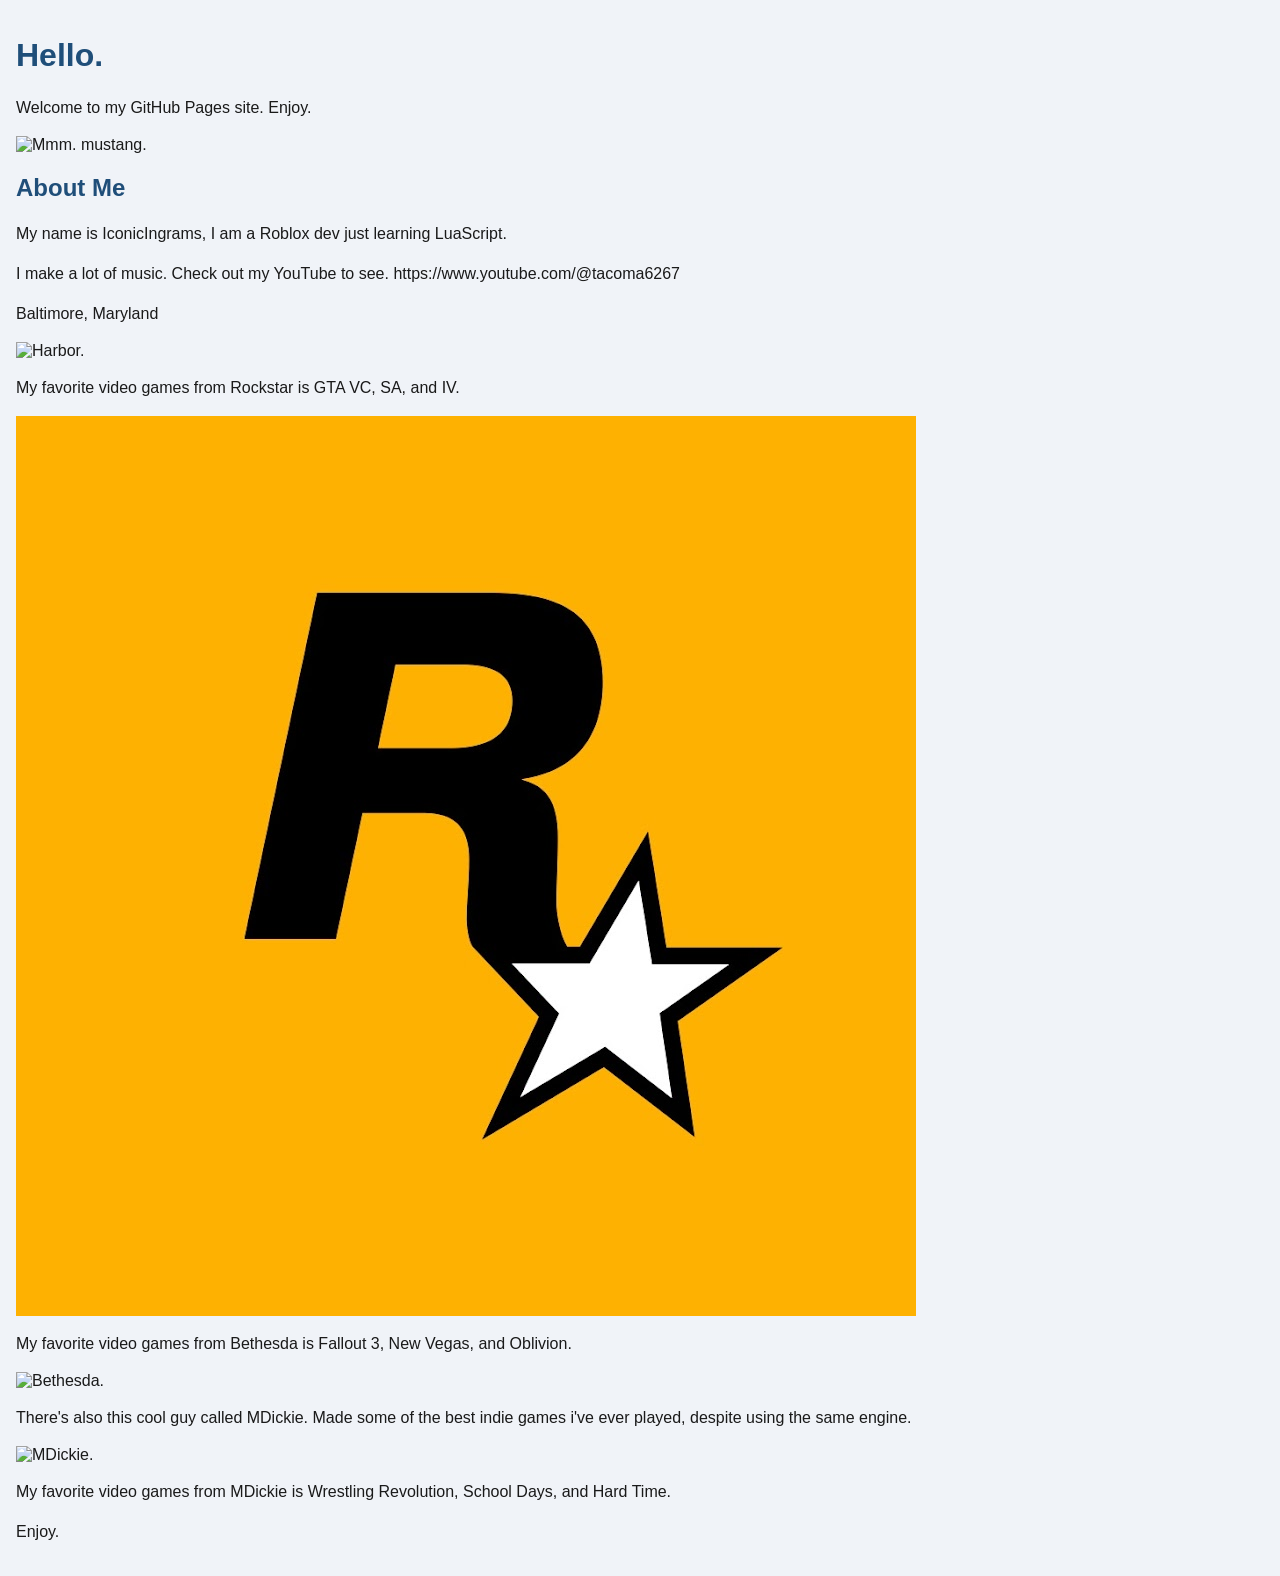
==== index.html @ 725722b7 "added somethin" ====
<!DOCTYPE html>
<html>
<head>
    <title>IconicIngrams</title>
    <link rel="stylesheet" href="styles.css">
</head>
<body>
    <h1>Hello.</h1>
    <p>Welcome to my GitHub Pages site. Enjoy.</p>
    <img src="images/BluMustang.jpg" alt="Mmm. mustang.">
    <h2>About Me</h2>
    <p>My name is IconicIngrams, I am a Roblox dev just learning LuaScript.</p>
    <p>I make a lot of music. Check out my YouTube to see. https://www.youtube.com/@tacoma6267</p>
    <p>Baltimore, Maryland</p>
    <img src="images/harbur.jpg" alt="Harbor.">
    <p>My favorite video games from Rockstar is GTA VC, SA, and IV.</p>
    <img src="images/rockstar.jpg" alt="Rockstar Games.">
    <p>My favorite video games from Bethesda is Fallout 3, New Vegas, and Oblivion.</p>
    <img src="images/bethesda.jpg" alt="Bethesda.">
    <p>There's also this cool guy called MDickie. Made some of the best indie games i've ever played, despite using the same engine.</p>
    <img src="images/mdickie.jpg" alt="MDickie.">
    <p>My favorite video games from MDickie is Wrestling Revolution, School Days, and Hard Time.</p>
    <p>Enjoy.</p>
</body>
</html>
---- styles.css ----
body {
    font-family: Arial, sans-serif;
    margin: 0;
    padding: 1rem;
    background: #f0f3f8;
    color: #1a1a1a;
}

h1, h2 {
    color: #1f4e79;
}

p {
    line-height: 1.5;
}

img {
    max-width: 100%;
    height: auto;
    display: block;
    margin: 0.5rem 0;
}
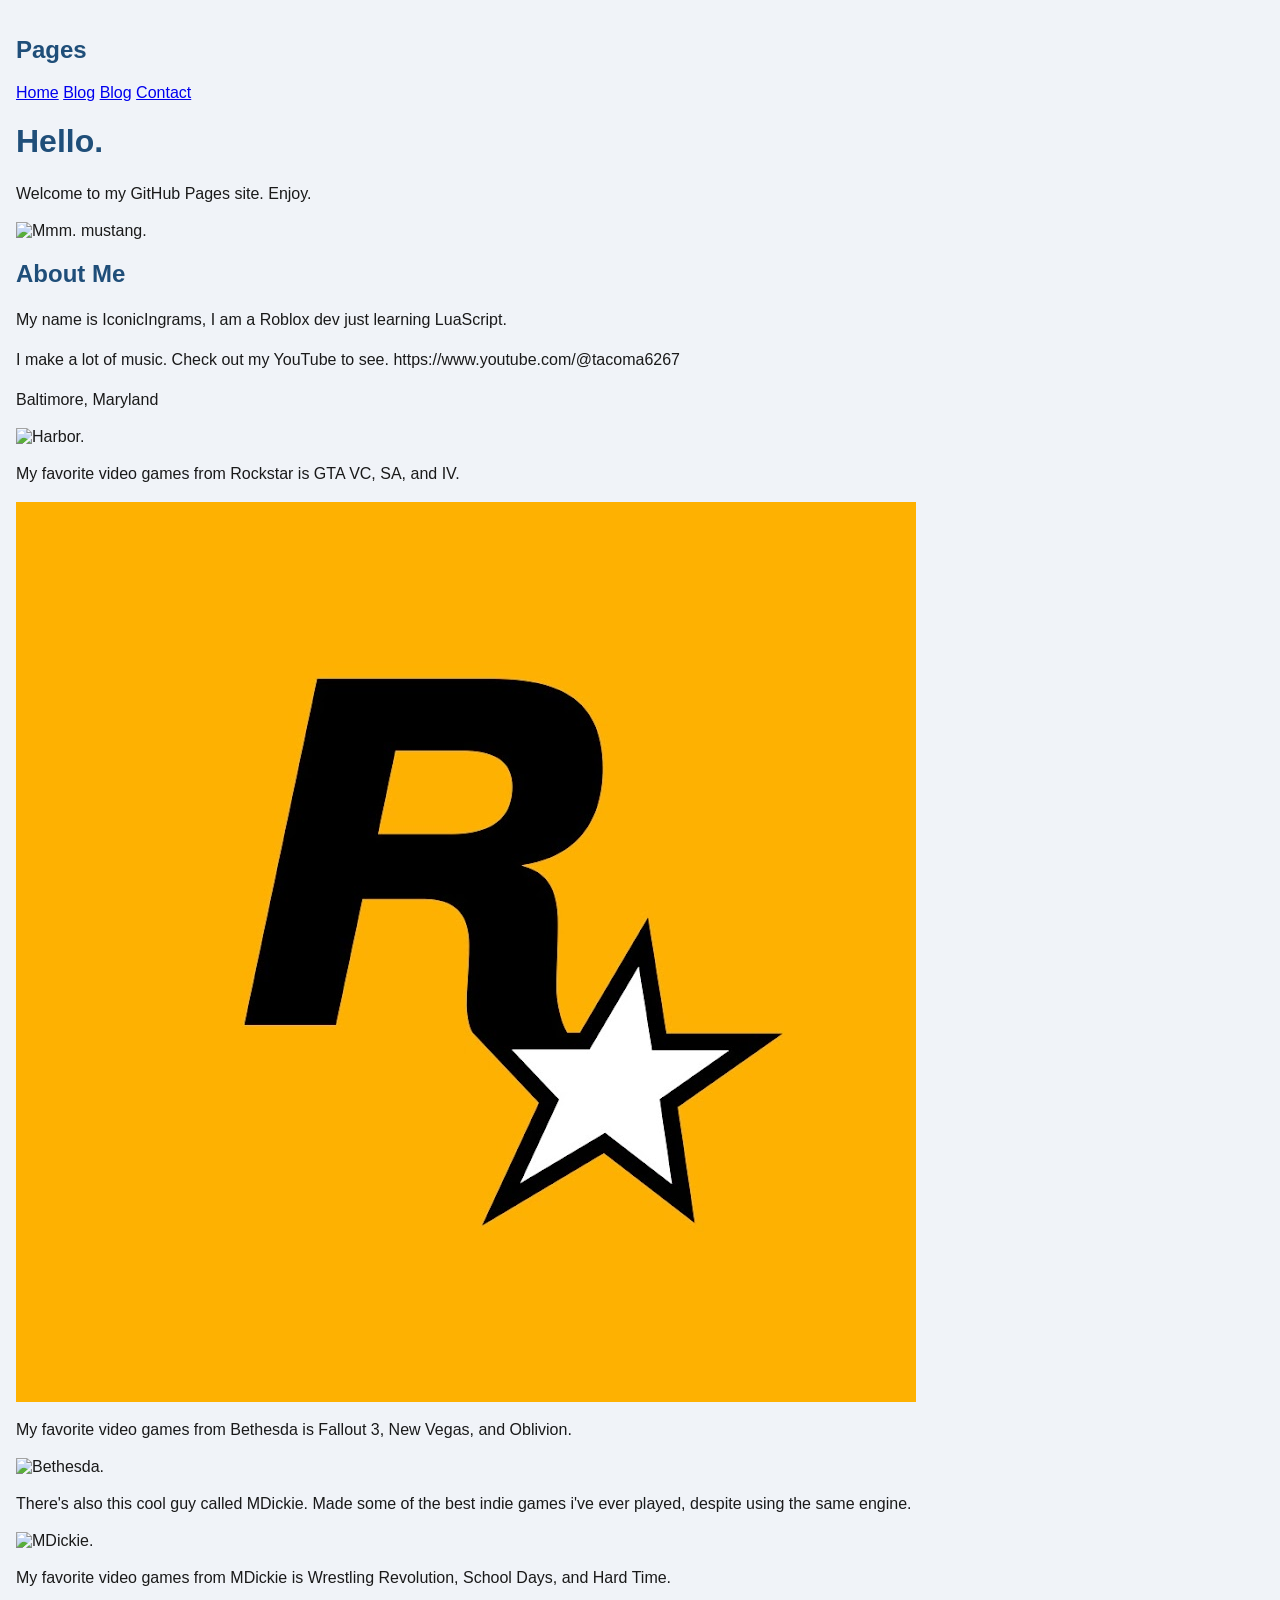
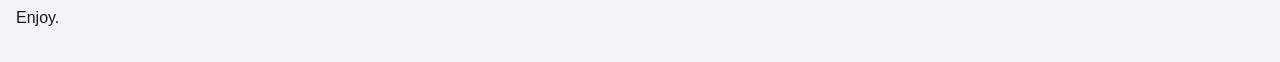
==== commit 43dcbe00: "uhhhhhh" ====
--- a/index.html
+++ b/index.html
@@ -5,21 +5,31 @@
     <link rel="stylesheet" href="styles.css">
 </head>
 <body>
-    <h1>Hello.</h1>
-    <p>Welcome to my GitHub Pages site. Enjoy.</p>
-    <img src="images/BluMustang.jpg" alt="Mmm. mustang.">
-    <h2>About Me</h2>
-    <p>My name is IconicIngrams, I am a Roblox dev just learning LuaScript.</p>
-    <p>I make a lot of music. Check out my YouTube to see. https://www.youtube.com/@tacoma6267</p>
-    <p>Baltimore, Maryland</p>
-    <img src="images/harbur.jpg" alt="Harbor.">
-    <p>My favorite video games from Rockstar is GTA VC, SA, and IV.</p>
-    <img src="images/rockstar.jpg" alt="Rockstar Games.">
-    <p>My favorite video games from Bethesda is Fallout 3, New Vegas, and Oblivion.</p>
-    <img src="images/bethesda.jpg" alt="Bethesda.">
-    <p>There's also this cool guy called MDickie. Made some of the best indie games i've ever played, despite using the same engine.</p>
-    <img src="images/mdickie.jpg" alt="MDickie.">
-    <p>My favorite video games from MDickie is Wrestling Revolution, School Days, and Hard Time.</p>
-    <p>Enjoy.</p>
+    <div class="wrapper">
+        <aside class="sidebar">
+            <h2>Pages</h2>
+            <a href="index.html">Home</a>            <a href="blog.html">Blog</a>            <a href="blog.html">Blog</a>
+            <a href="contact.html">Contact</a>
+        </aside>
+
+        <main class="main-content">
+            <h1>Hello.</h1>
+            <p>Welcome to my GitHub Pages site. Enjoy.</p>
+            <img src="images/BluMustang.jpg" alt="Mmm. mustang.">
+            <h2>About Me</h2>
+            <p>My name is IconicIngrams, I am a Roblox dev just learning LuaScript.</p>
+            <p>I make a lot of music. Check out my YouTube to see. https://www.youtube.com/@tacoma6267</p>
+            <p>Baltimore, Maryland</p>
+            <img src="images/harbur.jpg" alt="Harbor.">
+            <p>My favorite video games from Rockstar is GTA VC, SA, and IV.</p>
+            <img src="images/rockstar.jpg" alt="Rockstar Games.">
+            <p>My favorite video games from Bethesda is Fallout 3, New Vegas, and Oblivion.</p>
+            <img src="images/bethesda.jpg" alt="Bethesda.">
+            <p>There's also this cool guy called MDickie. Made some of the best indie games i've ever played, despite using the same engine.</p>
+            <img src="images/mdickie.jpg" alt="MDickie.">
+            <p>My favorite video games from MDickie is Wrestling Revolution, School Days, and Hard Time.</p>
+            <p>Enjoy.</p>
+        </main>
+    </div>
 </body>
 </html>
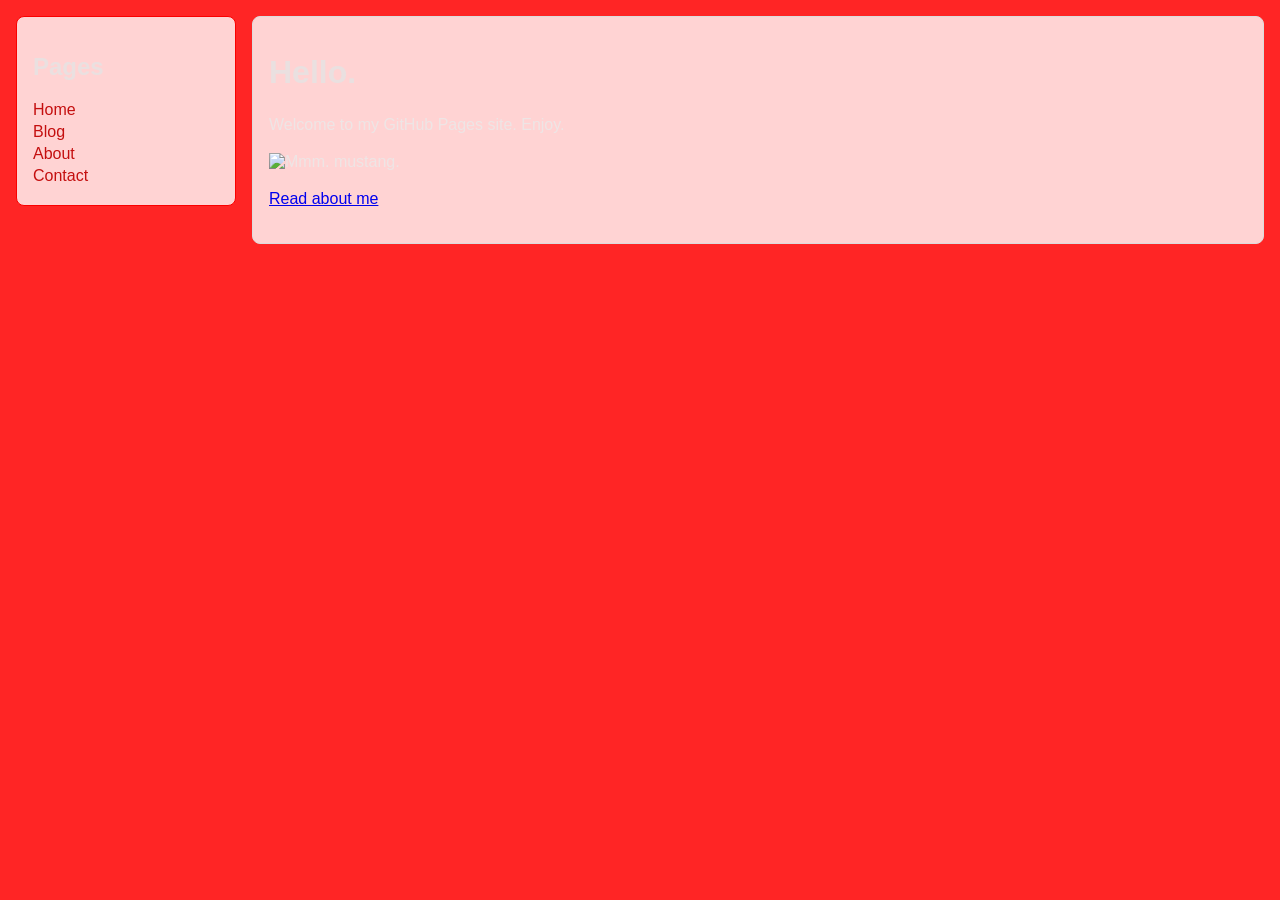
==== commit f99466b3: "fork edit" ====
--- a/index.html
+++ b/index.html
@@ -1,14 +1,16 @@
 <!DOCTYPE html>
 <html>
 <head>
-    <title>IconicIngrams</title>
+    <title>Point Dev</title>
     <link rel="stylesheet" href="styles.css">
 </head>
 <body>
     <div class="wrapper">
         <aside class="sidebar">
             <h2>Pages</h2>
-            <a href="index.html">Home</a>            <a href="blog.html">Blog</a>            <a href="blog.html">Blog</a>
+            <a href="index.html">Home</a>            
+            <a href="blog.html">Blog</a>
+            <a href="about.html">About</a>
             <a href="contact.html">Contact</a>
         </aside>
 
@@ -16,19 +18,7 @@
             <h1>Hello.</h1>
             <p>Welcome to my GitHub Pages site. Enjoy.</p>
             <img src="images/BluMustang.jpg" alt="Mmm. mustang.">
-            <h2>About Me</h2>
-            <p>My name is IconicIngrams, I am a Roblox dev just learning LuaScript.</p>
-            <p>I make a lot of music. Check out my YouTube to see. https://www.youtube.com/@tacoma6267</p>
-            <p>Baltimore, Maryland</p>
-            <img src="images/harbur.jpg" alt="Harbor.">
-            <p>My favorite video games from Rockstar is GTA VC, SA, and IV.</p>
-            <img src="images/rockstar.jpg" alt="Rockstar Games.">
-            <p>My favorite video games from Bethesda is Fallout 3, New Vegas, and Oblivion.</p>
-            <img src="images/bethesda.jpg" alt="Bethesda.">
-            <p>There's also this cool guy called MDickie. Made some of the best indie games i've ever played, despite using the same engine.</p>
-            <img src="images/mdickie.jpg" alt="MDickie.">
-            <p>My favorite video games from MDickie is Wrestling Revolution, School Days, and Hard Time.</p>
-            <p>Enjoy.</p>
+            <p><a href="about.html">Read about me</a></p>
         </main>
     </div>
 </body>
--- a/styles.css
+++ b/styles.css
@@ -2,12 +2,12 @@
     font-family: Arial, sans-serif;
     margin: 0;
     padding: 1rem;
-    background: #f0f3f8;
-    color: #1a1a1a;
+    background: #ff0000da;
+    color: #eee5e5;
 }
 
 h1, h2 {
-    color: #1f4e79;
+    color: #eae0e0;
 }
 
 p {
@@ -20,3 +20,35 @@
     display: block;
     margin: 0.5rem 0;
 }
+
+.wrapper {
+    display: grid;
+    grid-template-columns: 220px 1fr;
+    gap: 1rem;
+}
+
+.sidebar {
+    background: #ffffffcc;
+    border: 1px solid #fa0000;
+    border-radius: 8px;
+    padding: 1rem;
+    height: fit-content;
+}
+
+.sidebar a {
+    display: block;
+    color: #c40f0f;
+    text-decoration: none;
+    margin: 0.25rem 0;
+}
+
+.sidebar a:hover {
+    text-decoration: underline;
+}
+
+.main-content {
+    background: #ffffffcc;
+    border: 1px solid #dcdcdc;
+    border-radius: 8px;
+    padding: 1rem;
+}
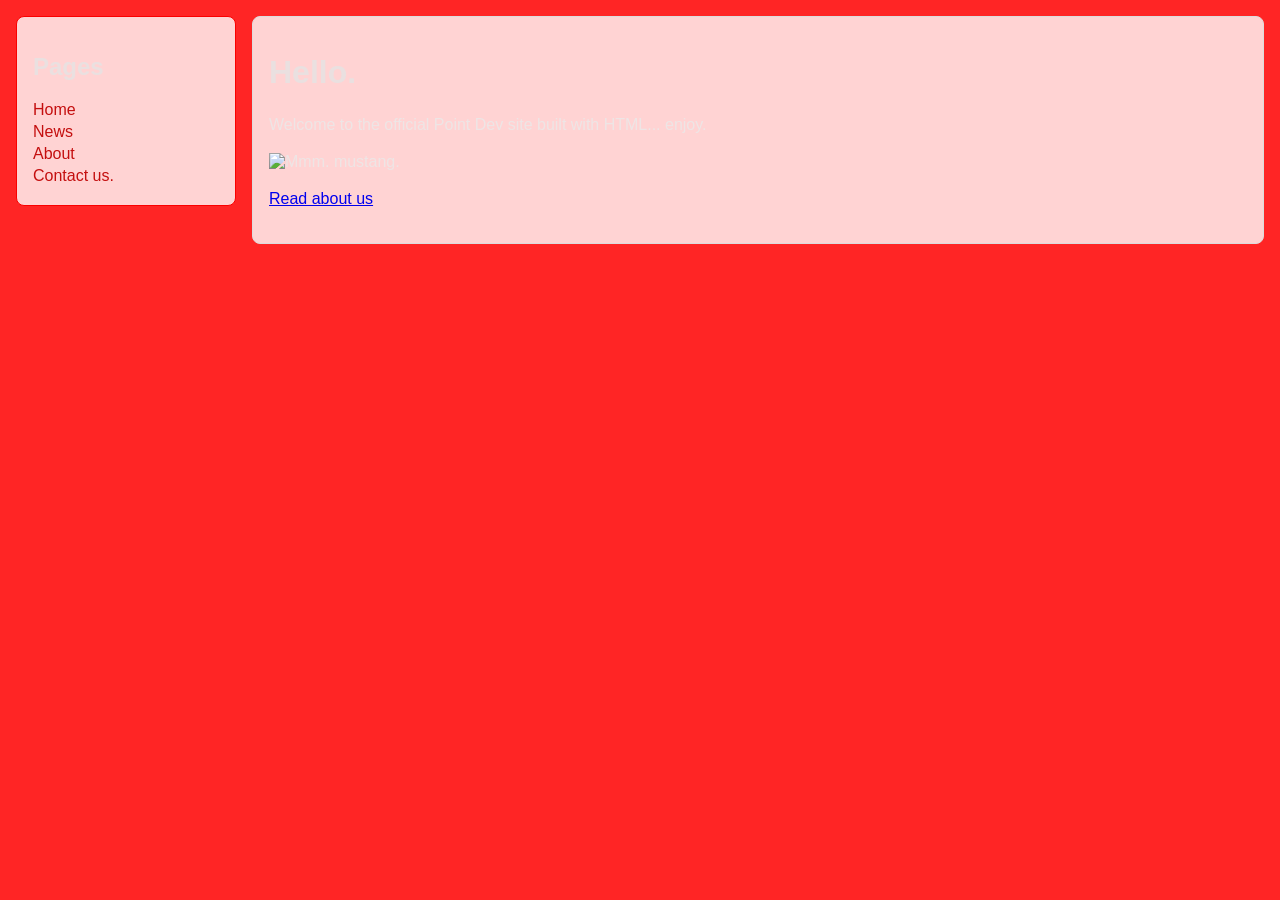
==== commit cfc8c5ea: "edit" ====
--- a/index.html
+++ b/index.html
@@ -9,16 +9,16 @@
         <aside class="sidebar">
             <h2>Pages</h2>
             <a href="index.html">Home</a>            
-            <a href="blog.html">Blog</a>
+            <a href="news.html">News</a>
             <a href="about.html">About</a>
-            <a href="contact.html">Contact</a>
+            <a href="contact.html">Contact us.</a>
         </aside>
 
         <main class="main-content">
             <h1>Hello.</h1>
-            <p>Welcome to my GitHub Pages site. Enjoy.</p>
+            <p>Welcome to the official Point Dev site built with HTML... enjoy.</p>
             <img src="images/BluMustang.jpg" alt="Mmm. mustang.">
-            <p><a href="about.html">Read about me</a></p>
+            <p><a href="about.html">Read about us</a></p>
         </main>
     </div>
 </body>
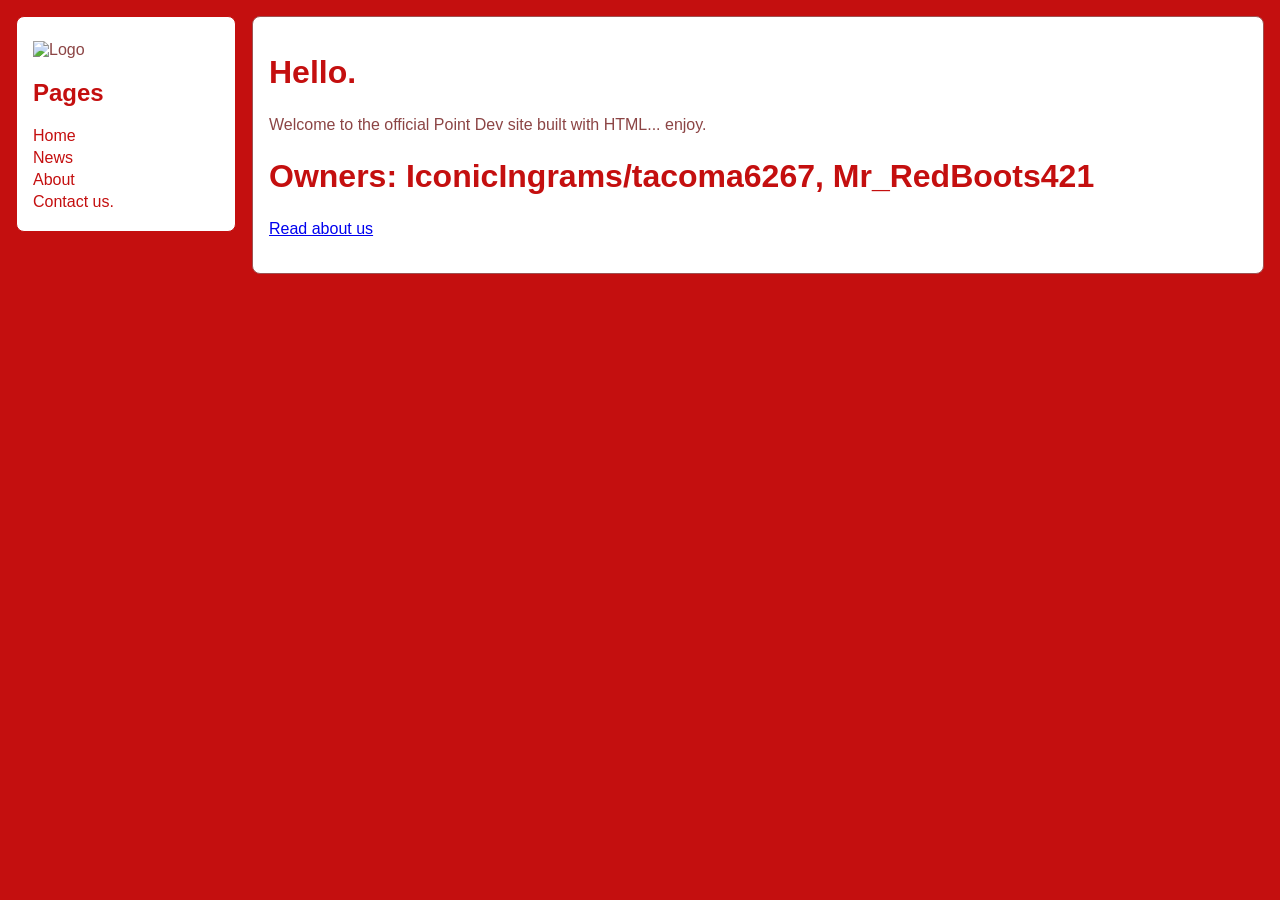
==== commit fcd9a399: "test.." ====
--- a/index.html
+++ b/index.html
@@ -7,6 +7,8 @@
 <body>
     <div class="wrapper">
         <aside class="sidebar">
+            <img src="images/PointDev logo.jpg" alt="Logo" class="sidebar-img">
+
             <h2>Pages</h2>
             <a href="index.html">Home</a>            
             <a href="news.html">News</a>
@@ -17,7 +19,7 @@
         <main class="main-content">
             <h1>Hello.</h1>
             <p>Welcome to the official Point Dev site built with HTML... enjoy.</p>
-            <img src="images/BluMustang.jpg" alt="Mmm. mustang.">
+            <h1>Owners: IconicIngrams/tacoma6267, Mr_RedBoots421</h1>
             <p><a href="about.html">Read about us</a></p>
         </main>
     </div>
--- a/styles.css
+++ b/styles.css
@@ -2,12 +2,12 @@
     font-family: Arial, sans-serif;
     margin: 0;
     padding: 1rem;
-    background: #ff0000da;
-    color: #eee5e5;
+    background: #c40f0f;
+    color: #8c4545;
 }
 
 h1, h2 {
-    color: #eae0e0;
+    color: #c40f0f;
 }
 
 p {
@@ -28,11 +28,18 @@
 }
 
 .sidebar {
-    background: #ffffffcc;
-    border: 1px solid #fa0000;
+    background: #ffffff;
+    border: 1px solid #c40f0f;
     border-radius: 8px;
     padding: 1rem;
     height: fit-content;
+}
+
+.sidebar-img {
+    max-width: 100%; /* Ensures image doesn't overflow */
+    height: auto;   /* Maintains aspect ratio */
+    display: block;  /* Removes bottom whitespace */
+    margin-bottom: 15px;
 }
 
 .sidebar a {
@@ -47,8 +54,8 @@
 }
 
 .main-content {
-    background: #ffffffcc;
-    border: 1px solid #dcdcdc;
+    background: #ffffff;
+    border: 1px solid #9e5252;
     border-radius: 8px;
     padding: 1rem;
 }
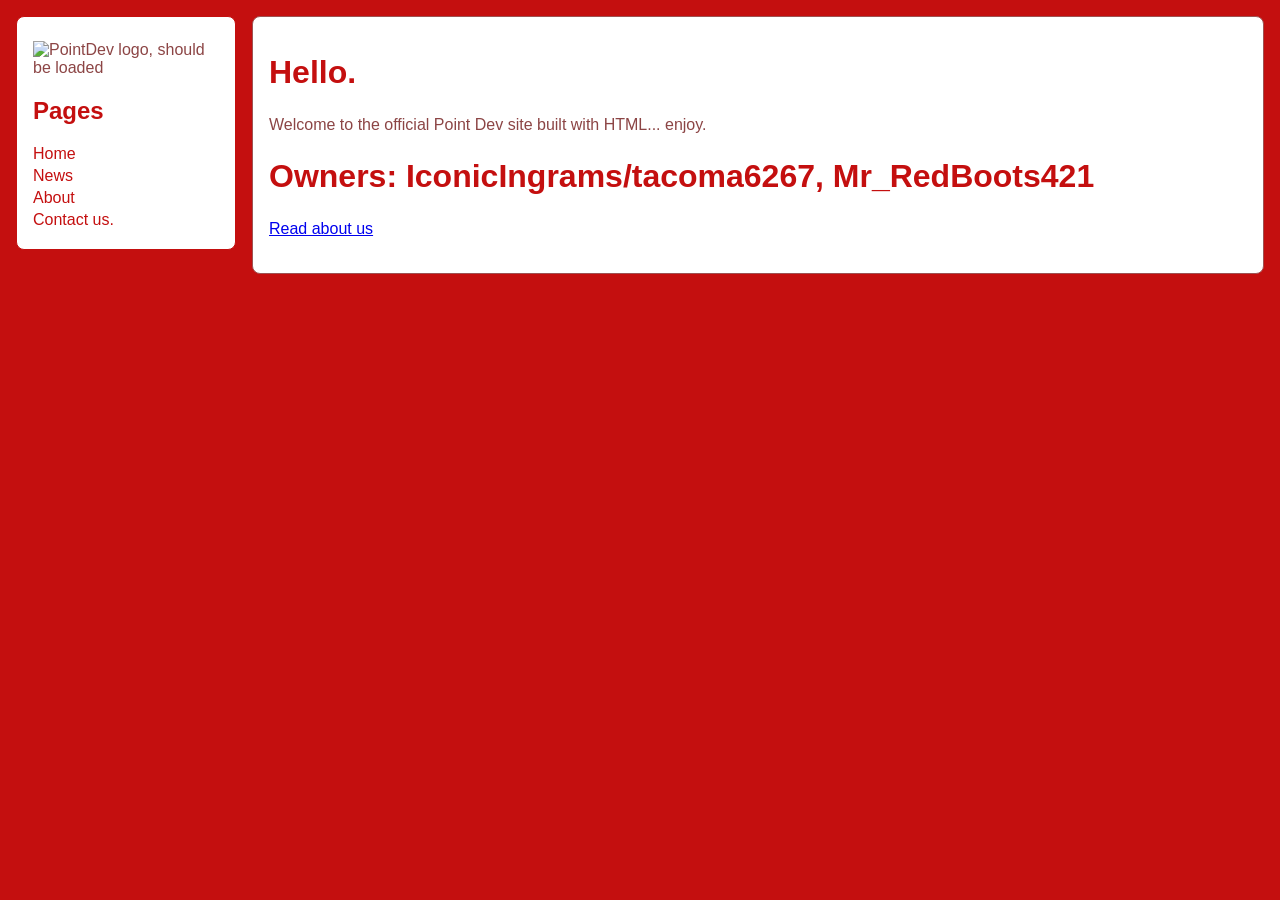
==== commit e6b84e28: "." ====
--- a/index.html
+++ b/index.html
@@ -7,7 +7,7 @@
 <body>
     <div class="wrapper">
         <aside class="sidebar">
-            <img src="images/PointDev logo.jpg" alt="Logo" class="sidebar-img">
+            <img src="images/PointDev logo.jpg" alt="PointDev logo, should be loaded" class="sidebar-img">
 
             <h2>Pages</h2>
             <a href="index.html">Home</a>            
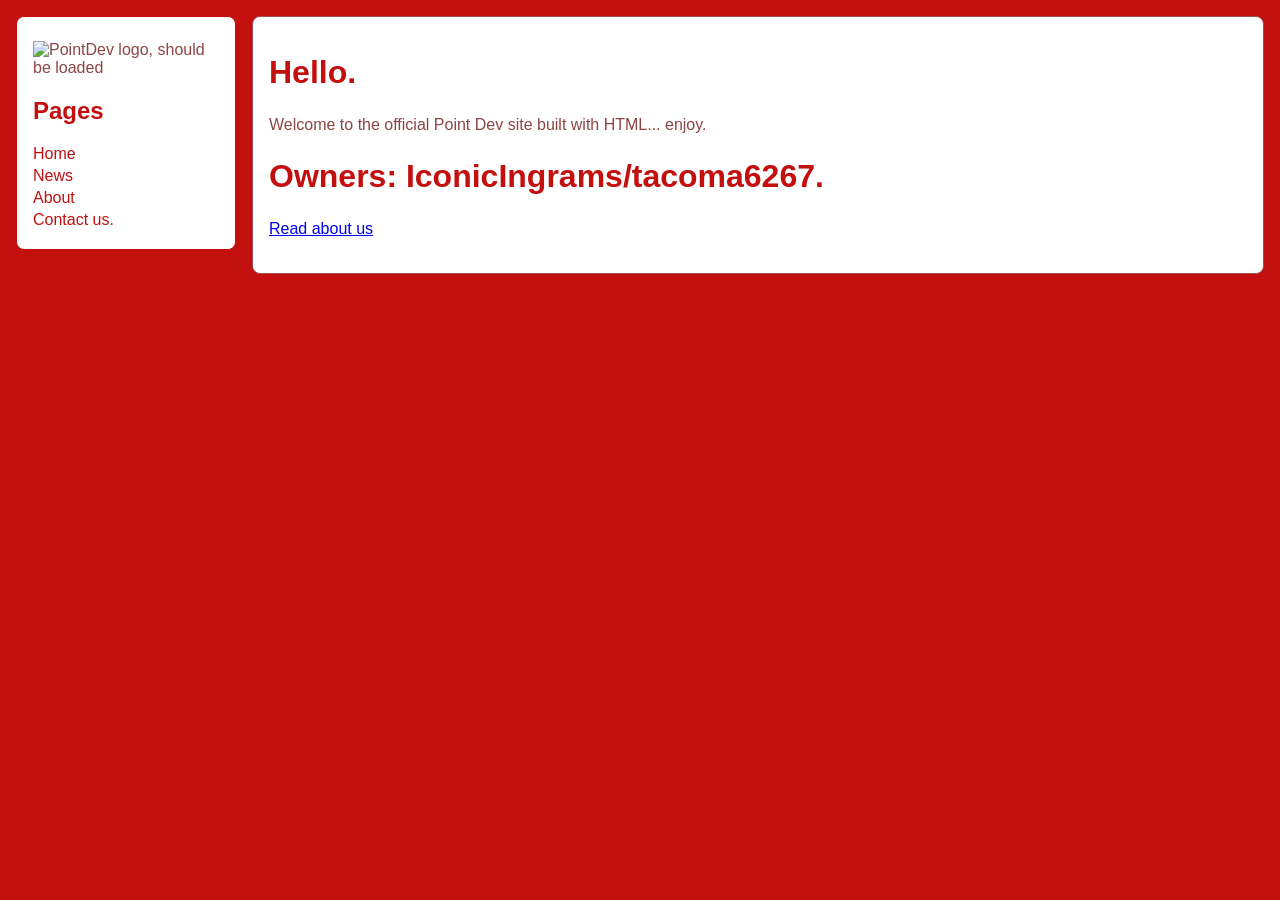
==== commit 18b2b801: "Update owners heading in index.html" ====
--- a/index.html
+++ b/index.html
@@ -19,7 +19,7 @@
         <main class="main-content">
             <h1>Hello.</h1>
             <p>Welcome to the official Point Dev site built with HTML... enjoy.</p>
-            <h1>Owners: IconicIngrams/tacoma6267, Mr_RedBoots421</h1>
+            <h1>Owners: IconicIngrams/tacoma6267.</h1>
             <p><a href="about.html">Read about us</a></p>
         </main>
     </div>
--- a/styles.css
+++ b/styles.css
@@ -36,9 +36,9 @@
 }
 
 .sidebar-img {
-    max-width: 100%; /* Ensures image doesn't overflow */
-    height: auto;   /* Maintains aspect ratio */
-    display: block;  /* Removes bottom whitespace */
+    max-width: 100%;
+    height: auto;
+    display: block;
     margin-bottom: 15px;
 }
 
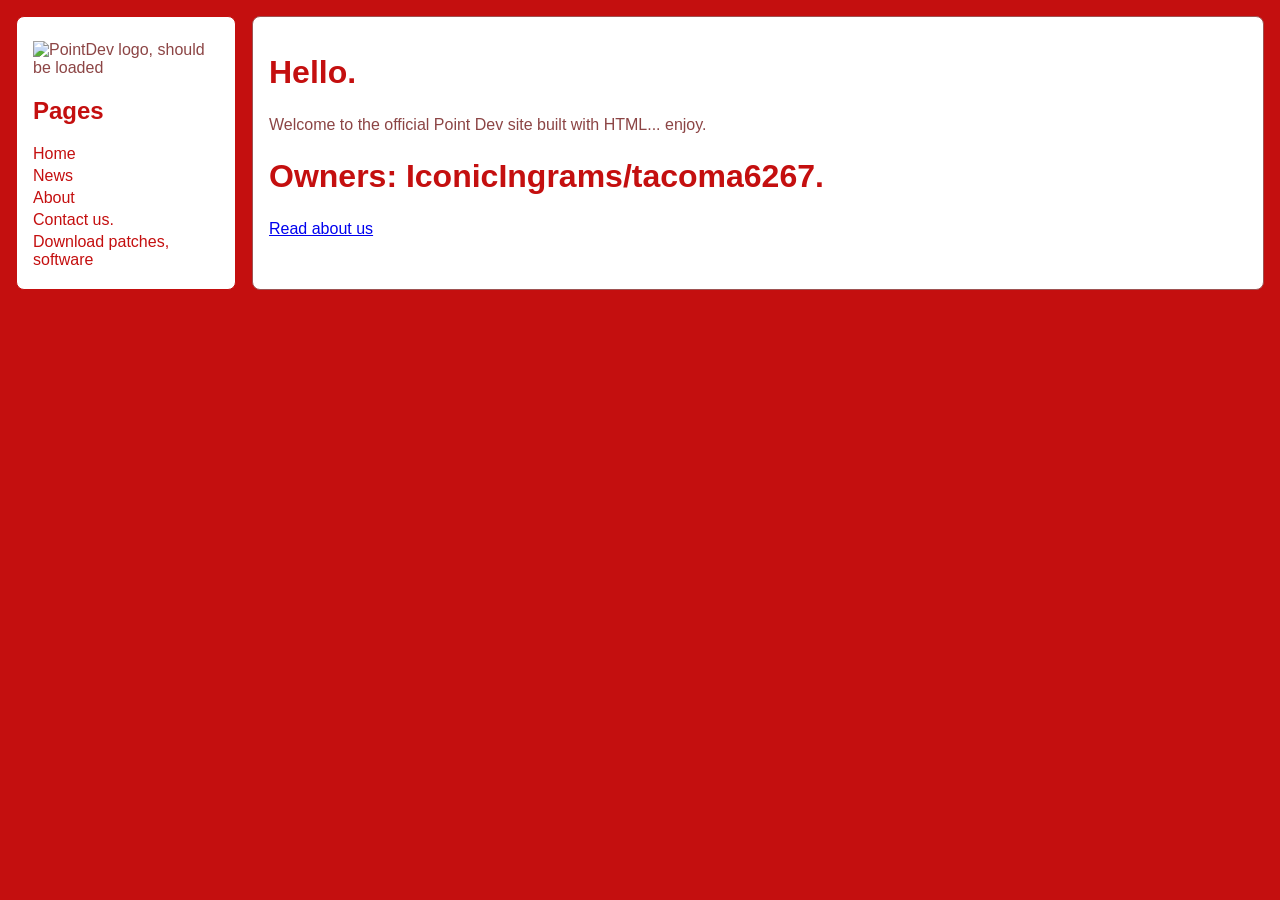
==== commit 1cf87fae: "Add download link to the sidebar" ====
--- a/index.html
+++ b/index.html
@@ -14,6 +14,7 @@
             <a href="news.html">News</a>
             <a href="about.html">About</a>
             <a href="contact.html">Contact us.</a>
+            <a href="downloads.html">Download patches, software</a>
         </aside>
 
         <main class="main-content">
